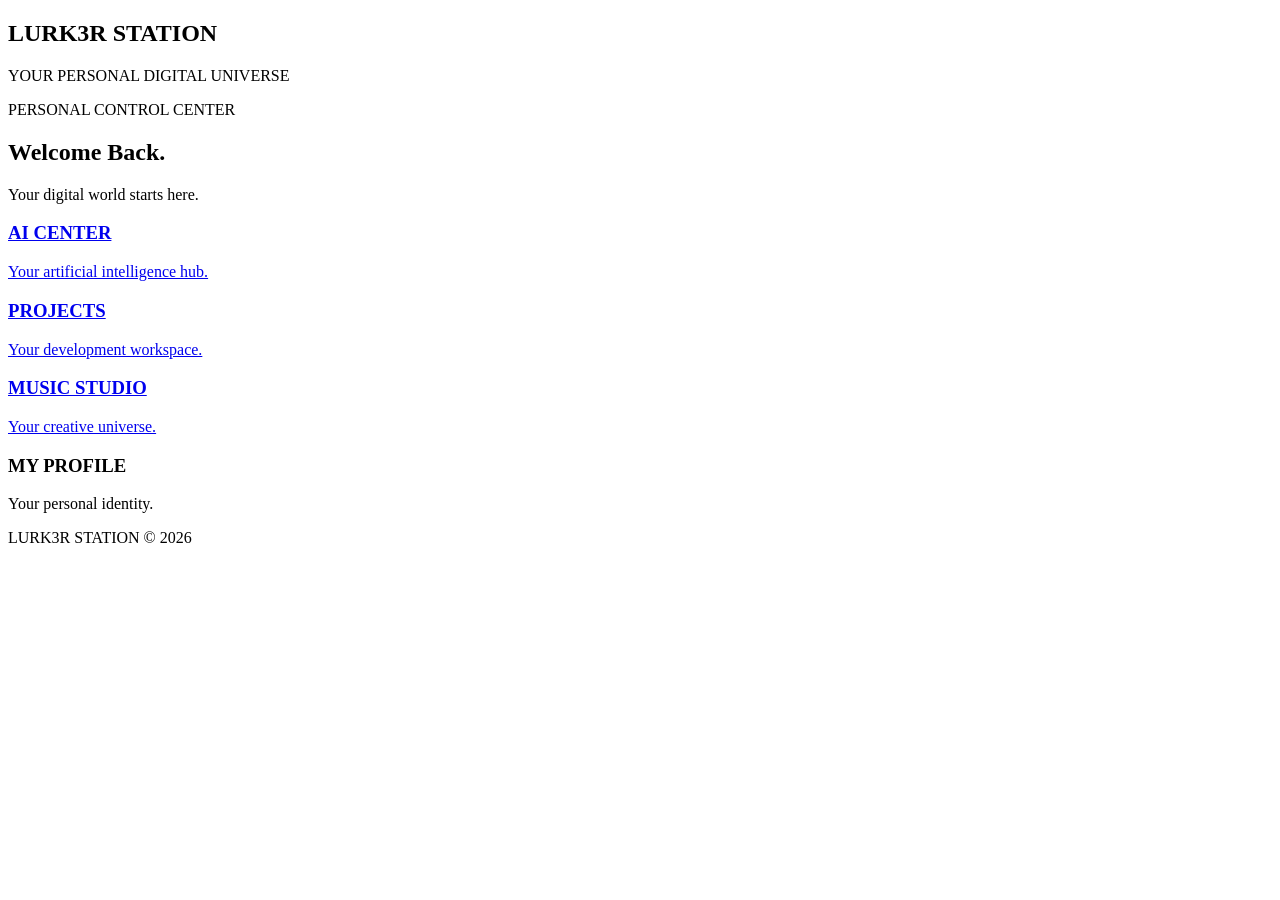
==== index.html @ 80c59806 "create index.html" ====
<!DOCTYPE html>
<html lang="tr">
<head>
  <meta charset="UTF-8">
  <meta name="viewport"
        content="width=device-width, initial-scale=1.0">

  <meta name="theme-color" content="#000000">
  
<meta name="description" content="LURK3R STATION — Yapay zekâ araçları, projeler ve dijital müzik üretimi için kişisel çalışma istasyonu.">
  
  <title>LURK3R STATION</title>

  <link rel="stylesheet" href="css/style.css">
</head>

<body>

  <header class="header">
    <h2>LURK3R <span>STATION</span></h2>
    <p>YOUR PERSONAL DIGITAL UNIVERSE</p>
  </header>

  <main>
    <section class="welcome">
      <p class="label">PERSONAL CONTROL CENTER</p>
      <h1>Welcome Back.</h1>
      <p>Your digital world starts here.</p>
    </section>

    <section class="dashboard">

      <a href="ai.html" class="card">
        <h3>AI CENTER</h3>
        <p>Your artificial intelligence hub.</p>
      </a>

      <a href="projects.html" class="card">
        <h3>PROJECTS</h3>
        <p>Your development workspace.</p>
      </a>

      <a href="music.html" class="card">
        <h3>MUSIC STUDIO</h3>
        <p>Your creative universe.</p>
      </a>

      <div class="card">
        <h3>MY PROFILE</h3>
        <p>Your personal identity.</p>
      </div>

    </section>
  </main>

  <footer>
    LURK3R STATION © 2026
  </footer>

  <script src="js/script.js"></script>

</body>
</html>
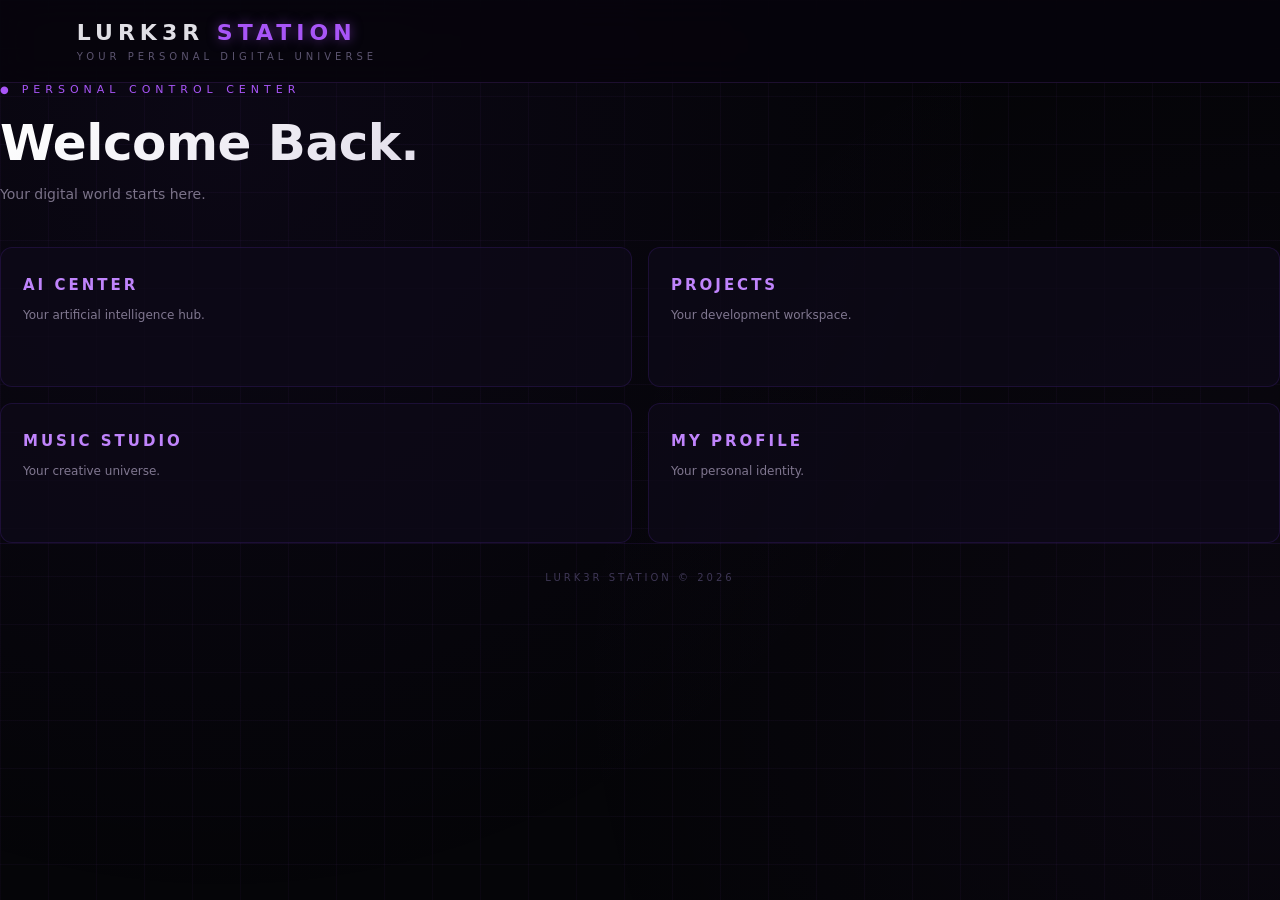
==== commit 50ab9435: "update index.html" ====
--- a/index.html
+++ b/index.html
@@ -2,7 +2,11 @@
 <html lang="tr">
 <head>
   <meta charset="UTF-8">
+      <!-- Google doğrulama -->
+    <meta name="google-site-verification" 
+      content="google-site-verification: google15a9181f4a45ed26.html">
   <meta name="viewport"
+    
         content="width=device-width, initial-scale=1.0">
 
   <meta name="theme-color" content="#000000">
--- a/css/style.css
+++ b/css/style.css
@@ -0,0 +1,1038 @@
+/* ============================================
+   LURK3R STATION — SYSTEM INTERFACE v2.0
+   Deep Cyberpunk / Sci-Fi OS Aesthetic
+============================================ */
+
+
+/* === GLOBAL RESET & BASE === */
+
+* {
+    margin: 0;
+    padding: 0;
+    box-sizing: border-box;
+}
+
+body {
+    background: #050508;
+    color: #e0dfe5;
+    font-family: 'Segoe UI', system-ui, -apple-system, Arial, sans-serif;
+    min-height: 100vh;
+    position: relative;
+    overflow-x: hidden;
+}
+
+
+/* Ambient Grid Background */
+
+body::before {
+    content: '';
+    position: fixed;
+    inset: 0;
+    background-image:
+        linear-gradient(rgba(168, 85, 247, 0.04) 1px, transparent 1px),
+        linear-gradient(90deg, rgba(168, 85, 247, 0.04) 1px, transparent 1px);
+    background-size: 48px 48px;
+    pointer-events: none;
+    z-index: 0;
+}
+
+
+/* Ambient Glow Orbs */
+
+body::after {
+    content: '';
+    position: fixed;
+    top: -30%;
+    left: -20%;
+    width: 150%;
+    height: 150%;
+    background:
+        radial-gradient(circle at 25% 30%, rgba(124, 58, 237, 0.06) 0%, transparent 45%),
+        radial-gradient(circle at 80% 70%, rgba(168, 85, 247, 0.04) 0%, transparent 40%);
+    pointer-events: none;
+    z-index: 0;
+    animation: ambientFloat 20s ease-in-out infinite alternate;
+}
+
+@keyframes ambientFloat {
+    0% { transform: translate(0, 0); }
+    100% { transform: translate(-2%, 1%); }
+}
+
+
+/* Ensure content sits above background layers */
+
+header, main, footer {
+    position: relative;
+    z-index: 1;
+}
+
+
+/* ============================================
+   HEADER — Operating System Status Bar
+============================================ */
+
+.header {
+    padding: 20px 6%;
+    border-bottom: 1px solid rgba(168, 85, 247, 0.15);
+    background: rgba(6, 4, 12, 0.85);
+    backdrop-filter: blur(16px);
+    -webkit-backdrop-filter: blur(16px);
+}
+
+.header h2 {
+    font-size: 22px;
+    letter-spacing: 5px;
+    font-weight: 600;
+    text-transform: uppercase;
+}
+
+.header h2 span {
+    color: #a855f7;
+    text-shadow: 0 0 12px rgba(168, 85, 247, 0.5);
+}
+
+.header p {
+    color: #5c5570;
+    font-size: 10px;
+    letter-spacing: 4px;
+    margin-top: 6px;
+}
+
+
+/* ============================================
+   WELCOME SECTION
+============================================ */
+
+.welcome {
+    margin-bottom: 45px;
+}
+
+.welcome .label {
+    color: #a855f7;
+    font-size: 11px;
+    letter-spacing: 5px;
+    margin-bottom: 18px;
+}
+
+.welcome .label::before {
+    content: '●';
+    display: inline-block;
+    margin-right: 8px;
+    color: #a855f7;
+    font-size: 10px;
+    animation: pulseGlow 2s ease-in-out infinite;
+}
+
+@keyframes pulseGlow {
+    0%, 100% { opacity: 1; }
+    50% { opacity: 0.4; }
+}
+
+.welcome h1 {
+    font-size: clamp(32px, 6vw, 50px);
+    margin-bottom: 14px;
+    font-weight: 700;
+    letter-spacing: -0.5px;
+    background: linear-gradient(135deg, #ffffff 0%, #b0a5c8 100%);
+    -webkit-background-clip: text;
+    -webkit-text-fill-color: transparent;
+    background-clip: text;
+}
+
+.welcome > p:last-child {
+    color: #7a7288;
+    font-size: 14px;
+}
+
+
+/* ============================================
+   DASHBOARD — Control Panel Cards
+============================================ */
+
+.dashboard {
+    display: grid;
+    grid-template-columns: repeat(2, 1fr);
+    gap: 16px;
+}
+
+.card {
+    position: relative;
+    z-index: 1;
+    transform: none;
+    transition: border-color 0.3s ease, box-shadow 0.3s ease, transform 0.25s ease;
+
+    background: rgba(14, 10, 24, 0.75);
+    border: 1px solid rgba(124, 58, 237, 0.15);
+    border-radius: 12px;
+    padding: 28px 22px;
+    min-height: 140px;
+
+    cursor: pointer;
+
+    -webkit-tap-highlight-color: transparent;
+    outline: none;
+    -webkit-user-select: none;
+    user-select: none;
+
+    overflow: hidden;
+}
+
+
+/* Top-edge accent line */
+
+.card::before {
+    content: '';
+    position: absolute;
+    top: 0;
+    left: 0;
+    right: 0;
+    height: 1px;
+    background: linear-gradient(90deg, transparent, rgba(168, 85, 247, 0.3), transparent);
+    opacity: 0;
+    transition: opacity 0.3s ease;
+}
+
+.card:hover {
+    border-color: rgba(168, 85, 247, 0.5);
+    box-shadow:
+        0 0 20px rgba(168, 85, 247, 0.12),
+        0 4px 24px rgba(0, 0, 0, 0.4);
+    transform: translateY(-3px);
+}
+
+.card:hover::before {
+    opacity: 1;
+}
+
+.card:focus,
+.card:focus-visible,
+.card:active {
+    outline: none;
+    border-color: rgba(168, 85, 247, 0.5);
+    box-shadow:
+        0 0 15px rgba(168, 85, 247, 0.2),
+        0 0 35px rgba(168, 85, 247, 0.08);
+}
+
+a.card {
+    display: block;
+    text-decoration: none;
+    color: inherit;
+}
+
+.card h3 {
+    color: #c084fc;
+    font-size: 15px;
+    letter-spacing: 3px;
+    margin-bottom: 12px;
+    font-weight: 600;
+}
+
+.card p {
+    color: #807790;
+    font-size: 12px;
+    line-height: 1.6;
+}
+
+
+/* ============================================
+   AI PAGE — Terminal Interface
+============================================ */
+
+.ai-container {
+    max-width: 900px;
+    margin: auto;
+    padding: 30px 5%;
+}
+
+.back-link {
+    color: #a855f7;
+    text-decoration: none;
+    font-size: 12px;
+    letter-spacing: 2px;
+    display: inline-flex;
+    align-items: center;
+    gap: 8px;
+    transition: color 0.2s ease, text-shadow 0.2s ease;
+}
+
+.back-link:hover {
+    color: #c8a0ff;
+    text-shadow: 0 0 8px rgba(168, 85, 247, 0.4);
+}
+
+
+/* Welcome / Orb Section */
+
+.ai-welcome {
+    text-align: center;
+    padding: 30px 0 25px;
+}
+
+.ai-orb {
+    width: 70px;
+    height: 70px;
+    margin: 0 auto 18px;
+    display: grid;
+    place-items: center;
+    border-radius: 50%;
+    border: 2px solid rgba(168, 85, 247, 0.35);
+    color: #d8b4fe;
+    font-size: 20px;
+    font-weight: bold;
+    box-shadow:
+        0 0 25px rgba(168, 85, 247, 0.15),
+        inset 0 0 12px rgba(168, 85, 247, 0.1);
+    animation: orbPulse 3s ease-in-out infinite;
+}
+
+@keyframes orbPulse {
+    0%, 100% {
+        box-shadow: 0 0 25px rgba(168, 85, 247, 0.15), inset 0 0 12px rgba(168, 85, 247, 0.1);
+        border-color: rgba(168, 85, 247, 0.35);
+    }
+    50% {
+        box-shadow: 0 0 35px rgba(168, 85, 247, 0.25), inset 0 0 18px rgba(168, 85, 247, 0.15);
+        border-color: rgba(168, 85, 247, 0.55);
+    }
+}
+
+.ai-welcome h1 {
+    font-size: 28px;
+    letter-spacing: 5px;
+    margin: 10px 0;
+    color: #eee;
+    font-weight: 700;
+}
+
+.ai-welcome > p:last-child {
+    color: #7a7288;
+    font-size: 13px;
+}
+
+.ai-welcome .label {
+    color: #7c3aed;
+    font-size: 10px;
+    letter-spacing: 4px;
+    margin-bottom: 12px;
+}
+
+
+/* Chat Box — Glassmorphism Terminal */
+
+.chat-box {
+    background: rgba(10, 7, 18, 0.8);
+    border: 1px solid rgba(124, 58, 237, 0.15);
+    border-radius: 12px;
+    overflow: hidden;
+    backdrop-filter: blur(12px);
+    -webkit-backdrop-filter: blur(12px);
+}
+
+.chat-header {
+    padding: 16px 20px;
+    display: flex;
+    justify-content: space-between;
+    align-items: center;
+    flex-wrap: wrap;
+    gap: 10px;
+    border-bottom: 1px solid rgba(124, 58, 237, 0.15);
+    font-size: 11px;
+    letter-spacing: 2px;
+    background: rgba(8, 5, 15, 0.5);
+}
+
+.online {
+    color: #a855f7;
+    display: inline-flex;
+    align-items: center;
+    gap: 6px;
+}
+
+.online::before {
+    content: '';
+    display: inline-block;
+    width: 6px;
+    height: 6px;
+    background: #a855f7;
+    border-radius: 50%;
+    box-shadow: 0 0 8px rgba(168, 85, 247, 0.7);
+    animation: pulseGlow 2s ease-in-out infinite;
+}
+
+
+/* Action Buttons (Clear / Export / New Chat) */
+
+.clear-chat-button {
+    padding: 6px 12px;
+    border: 1px solid rgba(168, 85, 247, 0.25);
+    border-radius: 6px;
+    background: rgba(168, 85, 247, 0.06);
+    color: #c084fc;
+    font-size: 10px;
+    letter-spacing: 1px;
+    cursor: pointer;
+    transition: all 0.2s ease;
+    -webkit-tap-highlight-color: transparent;
+    outline: none;
+    user-select: none;
+    font-family: inherit;
+}
+
+.clear-chat-button:hover {
+    border-color: rgba(168, 85, 247, 0.5);
+    background: rgba(168, 85, 247, 0.12);
+    box-shadow: 0 0 12px rgba(168, 85, 247, 0.15);
+}
+
+
+/* Chat Content Area */
+
+.chat-content {
+    min-height: 200px;
+    padding: 20px;
+    display: flex;
+    flex-direction: column;
+    gap: 12px;
+}
+
+
+/* Messages */
+
+.ai-message {
+    background: rgba(18, 14, 30, 0.7);
+    border: 1px solid rgba(124, 58, 237, 0.12);
+    border-radius: 10px;
+    padding: 16px;
+    max-width: 92%;
+    transition: border-color 0.2s ease;
+}
+
+.user-message {
+    align-self: flex-end;
+    background: rgba(124, 58, 237, 0.08);
+    border-color: rgba(168, 85, 247, 0.18);
+}
+
+.ai-message strong, .user-message strong {
+    color: #a855f7;
+    font-size: 11px;
+    letter-spacing: 1px;
+    display: block;
+    margin-bottom: 6px;
+    text-transform: uppercase;
+}
+
+.ai-message p, .user-message p {
+    color: #c0b7cc;
+    font-size: 13px;
+    line-height: 1.7;
+    margin-top: 4px;
+}
+
+
+/* Loading Indicator */
+
+.ai-loading {
+    color: #6b6380;
+    font-size: 12px;
+    font-style: italic;
+    padding: 6px 0;
+}
+
+
+/* Chat Input Area */
+
+.chat-input {
+    display: flex;
+    gap: 8px;
+    padding: 14px 16px;
+    border-top: 1px solid rgba(124, 58, 237, 0.12);
+    background: rgba(6, 4, 12, 0.5);
+}
+
+.chat-input input {
+    flex: 1;
+    min-width: 0;
+    padding: 12px 16px;
+    border-radius: 8px;
+    border: 1px solid rgba(124, 58, 237, 0.18);
+    background: rgba(8, 5, 16, 0.7);
+    color: #e0dfe5;
+    font-size: 13px;
+    outline: none;
+    transition: border-color 0.2s ease, box-shadow 0.2s ease;
+    font-family: inherit;
+}
+
+.chat-input input:focus {
+    border-color: rgba(168, 85, 247, 0.45);
+    box-shadow: 0 0 10px rgba(168, 85, 247, 0.1);
+}
+
+.chat-input input::placeholder {
+    color: #504860;
+}
+
+.chat-input button {
+    width: 46px;
+    height: 46px;
+    border: none;
+    border-radius: 8px;
+    background: linear-gradient(135deg, #7e22ce, #6b21a8);
+    color: white;
+    font-size: 20px;
+    cursor: pointer;
+    transition: all 0.2s ease;
+    -webkit-tap-highlight-color: transparent;
+}
+
+.chat-input button:hover {
+    background: linear-gradient(135deg, #8b3ae0, #7c3aed);
+    box-shadow: 0 0 14px rgba(168, 85, 247, 0.3);
+}
+
+.chat-input button:disabled {
+    opacity: 0.35;
+    cursor: not-allowed;
+}
+
+
+/* API Notice */
+
+.api-notice {
+    text-align: center;
+    color: #4e4660;
+    font-size: 10px;
+    letter-spacing: 2px;
+    padding: 10px;
+    background: rgba(6, 4, 12, 0.4);
+}
+
+
+/* ============================================
+   MEMORY PANEL — Unified Control Panel
+============================================ */
+
+.memory-panel {
+    margin-top: 25px;
+    padding: 20px;
+    background: rgba(12, 8, 22, 0.7);
+    border: 1px solid rgba(124, 58, 237, 0.12);
+    border-radius: 12px;
+    backdrop-filter: blur(10px);
+    -webkit-backdrop-filter: blur(10px);
+}
+
+.memory-header {
+    display: flex;
+    align-items: center;
+    justify-content: space-between;
+    gap: 15px;
+    padding-bottom: 16px;
+    border-bottom: 1px solid rgba(124, 58, 237, 0.12);
+}
+
+.memory-label {
+    color: #7c3aed;
+    font-size: 10px;
+    letter-spacing: 3px;
+    margin-bottom: 8px;
+}
+
+.memory-header h2 {
+    color: #eee;
+    font-size: 16px;
+    letter-spacing: 3px;
+    font-weight: 600;
+}
+
+.memory-refresh {
+    width: 38px;
+    height: 38px;
+    border: 1px solid rgba(168, 85, 247, 0.25);
+    border-radius: 8px;
+    background: rgba(168, 85, 247, 0.06);
+    color: #c084fc;
+    font-size: 18px;
+    cursor: pointer;
+    transition: all 0.2s ease;
+    -webkit-tap-highlight-color: transparent;
+    outline: none;
+    font-family: inherit;
+}
+
+.memory-refresh:hover {
+    border-color: rgba(168, 85, 247, 0.5);
+    background: rgba(168, 85, 247, 0.12);
+    box-shadow: 0 0 12px rgba(168, 85, 247, 0.15);
+}
+
+.memory-toolbar {
+    display: flex;
+    align-items: center;
+    justify-content: space-between;
+    flex-wrap: wrap;
+    gap: 12px;
+    padding: 14px 0;
+}
+
+.memory-toolbar select {
+    flex: 1;
+    min-width: 0;
+    max-width: 100%;
+    padding: 10px 12px;
+    background: rgba(8, 5, 16, 0.7);
+    color: #c084fc;
+    border: 1px solid rgba(124, 58, 237, 0.18);
+    border-radius: 8px;
+    font-size: 11px;
+    outline: none;
+    cursor: pointer;
+    transition: border-color 0.2s ease;
+    font-family: inherit;
+}
+
+.memory-toolbar select:focus {
+    border-color: rgba(168, 85, 247, 0.45);
+}
+
+#memoryCount {
+    color: #5c5570;
+    font-size: 10px;
+    letter-spacing: 1px;
+    white-space: nowrap;
+}
+
+.memory-list {
+    display: flex;
+    flex-direction: column;
+    gap: 10px;
+}
+
+.memory-item {
+    padding: 14px;
+    background: rgba(10, 7, 18, 0.5);
+    border: 1px solid rgba(124, 58, 237, 0.1);
+    border-radius: 8px;
+    transition: border-color 0.2s ease;
+}
+
+.memory-item:hover {
+    border-color: rgba(168, 85, 247, 0.25);
+}
+
+.memory-item-top {
+    display: flex;
+    justify-content: space-between;
+    align-items: center;
+    gap: 10px;
+    margin-bottom: 10px;
+}
+
+.memory-category {
+    color: #a855f7;
+    font-size: 10px;
+    letter-spacing: 2px;
+    text-transform: uppercase;
+}
+
+.memory-item p {
+    color: #b0a8bd;
+    font-size: 13px;
+    line-height: 1.6;
+    overflow-wrap: anywhere;
+    margin-bottom: 12px;
+}
+
+.memory-actions {
+    display: flex;
+    flex-wrap: wrap;
+    gap: 6px;
+}
+
+.memory-actions button {
+    padding: 7px 12px;
+    border: 1px solid rgba(168, 85, 247, 0.22);
+    border-radius: 6px;
+    background: rgba(168, 85, 247, 0.05);
+    color: #c084fc;
+    font-size: 10px;
+    letter-spacing: 1px;
+    cursor: pointer;
+    transition: all 0.2s ease;
+    -webkit-tap-highlight-color: transparent;
+    outline: none;
+    font-family: inherit;
+}
+
+.memory-actions button:hover {
+    border-color: rgba(168, 85, 247, 0.45);
+    background: rgba(168, 85, 247, 0.1);
+}
+
+.memory-actions .memory-delete {
+    color: #fca5a5;
+    border-color: rgba(180, 50, 50, 0.25);
+    background: rgba(180, 50, 50, 0.06);
+}
+
+.memory-actions .memory-delete:hover {
+    border-color: rgba(180, 50, 50, 0.45);
+    background: rgba(180, 50, 50, 0.12);
+}
+
+.memory-empty {
+    padding: 20px 10px;
+    color: #4e4660;
+    text-align: center;
+    font-size: 11px;
+    letter-spacing: 1px;
+}
+
+.memory-footer {
+    margin-top: 14px;
+    padding-top: 14px;
+    border-top: 1px solid rgba(124, 58, 237, 0.1);
+}
+
+.memory-clear {
+    width: 100%;
+    padding: 12px;
+    border: 1px solid rgba(180, 50, 50, 0.25);
+    border-radius: 8px;
+    background: rgba(180, 50, 50, 0.06);
+    color: #fca5a5;
+    font-size: 11px;
+    letter-spacing: 2px;
+    cursor: pointer;
+    transition: all 0.2s ease;
+    -webkit-tap-highlight-color: transparent;
+    outline: none;
+    font-family: inherit;
+}
+
+.memory-clear:hover {
+    border-color: rgba(180, 50, 50, 0.45);
+    background: rgba(180, 50, 50, 0.12);
+}
+
+.memory-notice {
+    margin-top: 10px;
+    color: #4e4660;
+    text-align: center;
+    font-size: 10px;
+    letter-spacing: 1px;
+}
+
+.memory-edit-area {
+    width: 100%;
+    min-height: 90px;
+    padding: 12px;
+    margin-bottom: 10px;
+    resize: vertical;
+    background: rgba(8, 5, 16, 0.7);
+    color: #e0dfe5;
+    border: 1px solid rgba(168, 85, 247, 0.25);
+    border-radius: 8px;
+    font-family: inherit;
+    font-size: 13px;
+    line-height: 1.6;
+    outline: none;
+    transition: border-color 0.2s ease;
+}
+
+.memory-edit-area:focus {
+    border-color: rgba(168, 85, 247, 0.5);
+}
+
+.memory-category-select {
+    width: 100%;
+    padding: 10px 12px;
+    margin-bottom: 10px;
+    background: rgba(8, 5, 16, 0.7);
+    color: #c084fc;
+    border: 1px solid rgba(124, 58, 237, 0.18);
+    border-radius: 8px;
+    font-size: 11px;
+    outline: none;
+    cursor: pointer;
+    font-family: inherit;
+}
+
+
+/* ============================================
+   ARCHIVE PANEL — Unified Control Panel
+============================================ */
+
+.archive-panel {
+    margin-top: 25px;
+    padding: 20px;
+    background: rgba(12, 8, 22, 0.7);
+    border: 1px solid rgba(124, 58, 237, 0.12);
+    border-radius: 12px;
+    backdrop-filter: blur(10px);
+    -webkit-backdrop-filter: blur(10px);
+}
+
+.archive-header {
+    display: flex;
+    align-items: center;
+    justify-content: space-between;
+    gap: 12px;
+    padding-bottom: 14px;
+    border-bottom: 1px solid rgba(124, 58, 237, 0.12);
+}
+
+.archive-header h2 {
+    color: #eee;
+    font-size: 16px;
+    margin: 0;
+    letter-spacing: 3px;
+    font-weight: 600;
+}
+
+.archive-toolbar {
+    margin: 12px 0 8px;
+    color: #7c3aed;
+    font-size: 11px;
+    letter-spacing: 1px;
+    display: flex;
+    align-items: center;
+    justify-content: space-between;
+    flex-wrap: wrap;
+    gap: 10px;
+}
+
+.archive-list {
+    display: flex;
+    flex-direction: column;
+    gap: 10px;
+}
+
+.archive-item {
+    padding: 14px;
+    background: rgba(10, 7, 18, 0.5);
+    border: 1px solid rgba(124, 58, 237, 0.1);
+    border-radius: 8px;
+    transition: border-color 0.2s ease;
+}
+
+.archive-item:hover {
+    border-color: rgba(168, 85, 247, 0.25);
+}
+
+.archive-item-top {
+    display: flex;
+    justify-content: space-between;
+    align-items: center;
+    gap: 10px;
+    flex-wrap: wrap;
+}
+
+.archive-item-title {
+    color: #c084fc;
+    font-size: 13px;
+    font-weight: 600;
+}
+
+.archive-meta {
+    margin-top: 6px;
+    color: #5c5570;
+    font-size: 10px;
+}
+
+.archive-actions {
+    display: flex;
+    gap: 6px;
+    margin-top: 10px;
+}
+
+.archive-actions button {
+    padding: 6px 11px;
+    border: 1px solid rgba(168, 85, 247, 0.22);
+    border-radius: 6px;
+    background: rgba(168, 85, 247, 0.05);
+    color: #c084fc;
+    font-size: 10px;
+    letter-spacing: 1px;
+    cursor: pointer;
+    transition: all 0.2s ease;
+    -webkit-tap-highlight-color: transparent;
+    outline: none;
+    font-family: inherit;
+}
+
+.archive-actions button:hover {
+    border-color: rgba(168, 85, 247, 0.45);
+    background: rgba(168, 85, 247, 0.1);
+}
+
+.archive-actions .archive-delete {
+    border-color: rgba(180, 50, 50, 0.25);
+    color: #fca5a5;
+    background: rgba(180, 50, 50, 0.06);
+}
+
+.archive-actions .archive-delete:hover {
+    border-color: rgba(180, 50, 50, 0.45);
+    background: rgba(180, 50, 50, 0.12);
+}
+
+.archive-empty {
+    color: #4e4660;
+    font-size: 11px;
+    text-align: center;
+    padding: 18px 5px;
+    letter-spacing: 1px;
+}
+
+#archiveSearch {
+    width: 100%;
+    box-sizing: border-box;
+    padding: 11px 14px;
+    background: rgba(8, 5, 16, 0.7);
+    border: 1px solid rgba(124, 58, 237, 0.18);
+    border-radius: 8px;
+    outline: none;
+    color: #e0dfe5;
+    font-size: 12px;
+    transition: border-color 0.2s ease, box-shadow 0.2s ease;
+    font-family: inherit;
+}
+
+#archiveSearch:focus {
+    border-color: rgba(168, 85, 247, 0.45);
+    box-shadow: 0 0 8px rgba(168, 85, 247, 0.1);
+}
+
+#archiveSearch::placeholder {
+    color: #4e4660;
+}
+
+
+/* ============================================
+   FOOTER
+============================================ */
+
+footer {
+    text-align: center;
+    padding: 28px 15px;
+    border-top: 1px solid rgba(124, 58, 237, 0.1);
+    color: #3e3755;
+    font-size: 10px;
+    letter-spacing: 3px;
+}
+
+
+/* ============================================
+   RESPONSIVE — Mobile First Optimization
+============================================ */
+
+@media (max-width: 600px) {
+
+    .header {
+        padding: 16px 5%;
+    }
+
+    .header h2 {
+        font-size: 18px;
+        letter-spacing: 4px;
+    }
+
+    main {
+        padding: 30px 5%;
+    }
+
+    .dashboard {
+        grid-template-columns: 1fr;
+        gap: 14px;
+    }
+
+    .card {
+        min-height: 120px;
+        padding: 24px 20px;
+    }
+
+    .chat-header {
+        padding: 14px 16px;
+        flex-direction: column;
+        align-items: flex-start;
+    }
+
+    .chat-content {
+        min-height: 180px;
+        padding: 16px;
+    }
+
+    .ai-message, .user-message {
+        max-width: 100%;
+        padding: 14px;
+    }
+
+    .memory-panel, .archive-panel {
+        padding: 16px;
+    }
+
+    .memory-header, .archive-header {
+        flex-direction: column;
+        align-items: flex-start;
+    }
+
+    .memory-header h2, .archive-header h2 {
+        font-size: 14px;
+    }
+
+    .memory-toolbar, .archive-toolbar {
+        flex-direction: column;
+        align-items: stretch;
+    }
+}
+
+/* ACCESSIBILITY — Focus Indicators */
+
+button:focus-visible,
+a:focus-visible,
+input:focus-visible,
+textarea:focus-visible,
+select:focus-visible {
+    outline: 2px solid #a855f7;
+    outline-offset: 4px;
+    border-radius: 6px;
+}
+
+/* Reduced Motion Support */
+
+@media (prefers-reduced-motion: reduce) {
+    *,
+    *::before,
+    *::after {
+        scroll-behavior: auto !important;
+        animation-duration: 0.01ms !important;
+        animation-iteration-count: 1 !important;
+        transition-duration: 0.01ms !important;
+    }
+}
+
+/* MOBILE OVERFLOW PROTECTION */
+
+html,
+body {
+    width: 100%;
+    max-width: 100%;
+    overflow-x: hidden;
+}
+
+img,
+video,
+iframe {
+    max-width: 100%;
+}
+
+input,
+textarea,
+select,
+button {
+    max-width: 100%;
+}
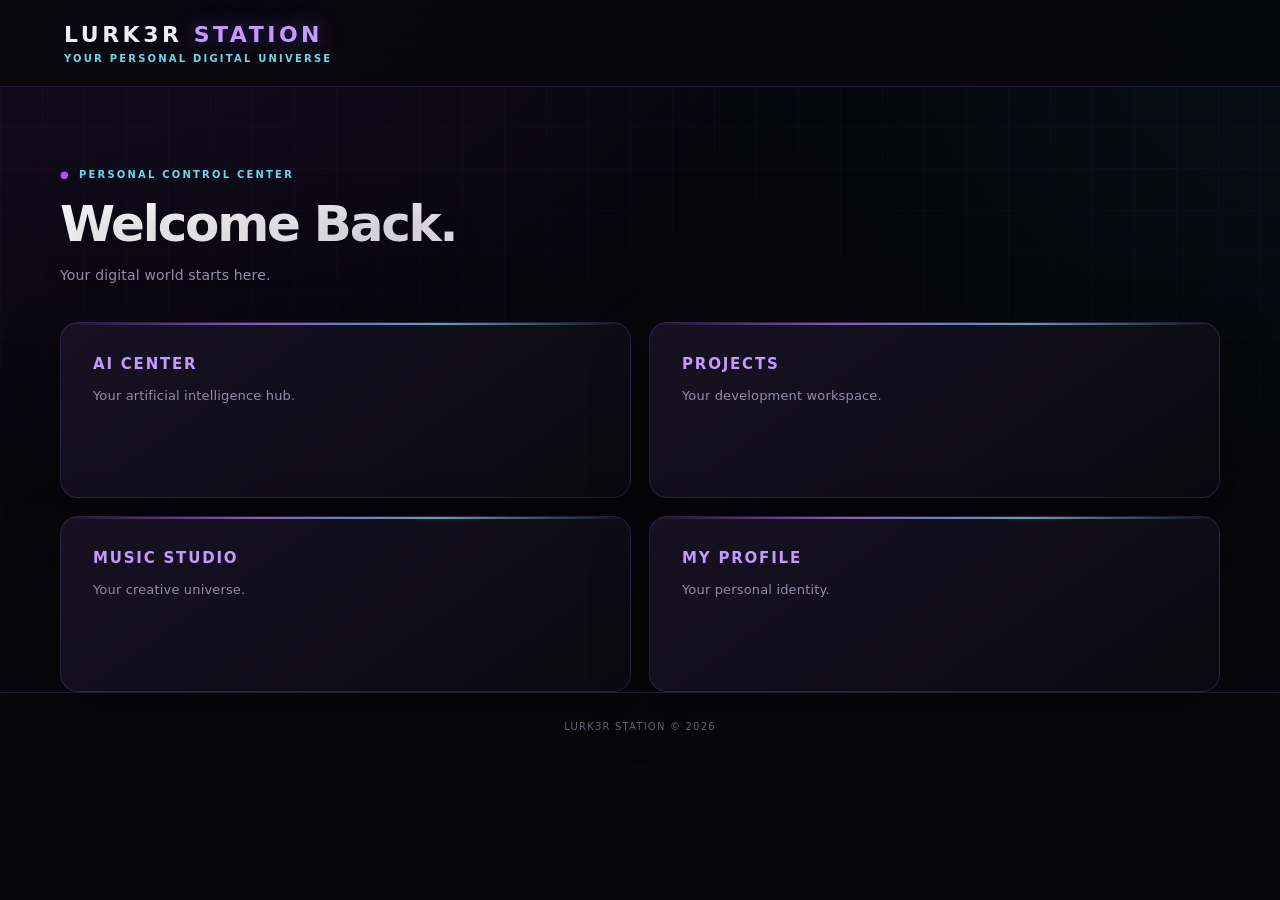
==== commit 35afe37f: "Add files via upload" ====
--- a/index.html
+++ b/index.html
@@ -2,66 +2,33 @@
 <html lang="tr">
 <head>
   <meta charset="UTF-8">
-      <!-- Google doğrulama -->
-    <meta name="google-site-verification" 
-      content="google-site-verification: google15a9181f4a45ed26.html">
-  <meta name="viewport"
-    
-        content="width=device-width, initial-scale=1.0">
-
+  <meta name="google-site-verification" content="R8AyTdS2EEDeDUGbWUpicQ2uSa5Exo9_zeVNmCHmRQ0" />
+  <meta name="viewport" content="width=device-width, initial-scale=1.0">
   <meta name="theme-color" content="#000000">
-  
-<meta name="description" content="LURK3R STATION — Yapay zekâ araçları, projeler ve dijital müzik üretimi için kişisel çalışma istasyonu.">
-  
+  <meta name="description" content="LURK3R STATION — Yapay zekâ araçları, projeler ve dijital müzik üretimi için kişisel çalışma istasyonu.">
   <title>LURK3R STATION</title>
-
   <link rel="stylesheet" href="css/style.css">
+  <link rel="stylesheet" href="css/design-system.css">
 </head>
-
 <body>
-
   <header class="header">
     <h2>LURK3R <span>STATION</span></h2>
     <p>YOUR PERSONAL DIGITAL UNIVERSE</p>
   </header>
-
   <main>
     <section class="welcome">
       <p class="label">PERSONAL CONTROL CENTER</p>
       <h1>Welcome Back.</h1>
       <p>Your digital world starts here.</p>
     </section>
-
     <section class="dashboard">
-
-      <a href="ai.html" class="card">
-        <h3>AI CENTER</h3>
-        <p>Your artificial intelligence hub.</p>
-      </a>
-
-      <a href="projects.html" class="card">
-        <h3>PROJECTS</h3>
-        <p>Your development workspace.</p>
-      </a>
-
-      <a href="music.html" class="card">
-        <h3>MUSIC STUDIO</h3>
-        <p>Your creative universe.</p>
-      </a>
-
-      <div class="card">
-        <h3>MY PROFILE</h3>
-        <p>Your personal identity.</p>
-      </div>
-
+      <a href="ai.html" class="card"><h3>AI CENTER</h3><p>Your artificial intelligence hub.</p></a>
+      <a href="projects.html" class="card"><h3>PROJECTS</h3><p>Your development workspace.</p></a>
+      <a href="music.html" class="card"><h3>MUSIC STUDIO</h3><p>Your creative universe.</p></a>
+      <div class="card"><h3>MY PROFILE</h3><p>Your personal identity.</p></div>
     </section>
   </main>
-
-  <footer>
-    LURK3R STATION © 2026
-  </footer>
-
+  <footer>LURK3R STATION © 2026</footer>
   <script src="js/script.js"></script>
-
 </body>
-</html>+</html>
--- a/css/design-system.css
+++ b/css/design-system.css
@@ -0,0 +1,283 @@
+/* LURK3R STATION — Unified Design System v3.0
+   Shared visual layer. Existing application JavaScript is intentionally untouched. */
+
+:root {
+  color-scheme: dark;
+  --ls-bg: #07070c;
+  --ls-bg-soft: #0b0a12;
+  --ls-panel: rgba(17, 14, 27, .82);
+  --ls-panel-strong: #151020;
+  --ls-panel-hover: #1b1429;
+  --ls-line: rgba(176, 126, 255, .17);
+  --ls-line-strong: rgba(176, 126, 255, .36);
+  --ls-violet: #a970ff;
+  --ls-violet-bright: #c49aff;
+  --ls-cyan: #69d9e8;
+  --ls-text: #f1edf8;
+  --ls-muted: #958ba7;
+  --ls-dim: #655d73;
+  --ls-danger: #ff718c;
+  --ls-radius: 18px;
+  --ls-radius-sm: 12px;
+  --ls-shadow: 0 18px 55px rgba(0, 0, 0, .34);
+  --ls-glow: 0 0 34px rgba(155, 91, 255, .13);
+  --ls-transition: 180ms ease;
+}
+
+* { box-sizing: border-box; }
+
+html { scroll-behavior: smooth; }
+
+body {
+  background-color: var(--ls-bg) !important;
+  color: var(--ls-text);
+  font-family: Inter, ui-sans-serif, system-ui, -apple-system, BlinkMacSystemFont, "Segoe UI", sans-serif !important;
+  letter-spacing: .01em;
+}
+
+body::before {
+  background-image:
+    linear-gradient(rgba(164, 112, 255, .035) 1px, transparent 1px),
+    linear-gradient(90deg, rgba(164, 112, 255, .035) 1px, transparent 1px) !important;
+  background-size: 42px 42px !important;
+  mask-image: linear-gradient(to bottom, black, transparent 92%);
+}
+
+body::after {
+  background:
+    radial-gradient(ellipse at 12% 0%, rgba(125, 67, 205, .17), transparent 42%),
+    radial-gradient(ellipse at 90% 22%, rgba(48, 142, 164, .08), transparent 34%) !important;
+  opacity: .9;
+}
+
+header, main, footer, .app-shell { position: relative; z-index: 1; }
+
+.header, .topbar, .music-header {
+  background: rgba(8, 7, 14, .78) !important;
+  border-color: var(--ls-line) !important;
+  backdrop-filter: blur(22px);
+  -webkit-backdrop-filter: blur(22px);
+}
+
+.header {
+  padding: 22px clamp(20px, 5vw, 76px) !important;
+  border-bottom: 1px solid var(--ls-line) !important;
+}
+
+.header h2, .brand, .music-logo {
+  color: var(--ls-text) !important;
+  font-weight: 800 !important;
+  letter-spacing: .16em !important;
+}
+
+.header h2 span, .brand b, .music-logo span {
+  color: var(--ls-violet-bright) !important;
+  text-shadow: 0 0 22px rgba(169, 112, 255, .42);
+}
+
+.header p, .header .eyebrow, .eyebrow, .label {
+  color: var(--ls-cyan) !important;
+  letter-spacing: .22em !important;
+  font-size: 10px !important;
+  font-weight: 700;
+}
+
+main, .main-content, .music-container {
+  width: min(1160px, calc(100% - 40px));
+  margin-left: auto !important;
+  margin-right: auto !important;
+}
+
+.welcome, .ai-welcome, .page-heading, .music-hero {
+  padding-top: clamp(42px, 7vw, 82px) !important;
+  margin-bottom: 34px !important;
+}
+
+.welcome h1, .ai-welcome h1, .page-heading h1, .music-hero h1 {
+  color: var(--ls-text);
+  letter-spacing: -.045em !important;
+  line-height: 1.04;
+  text-shadow: 0 8px 42px rgba(0, 0, 0, .28);
+}
+
+.welcome > p:last-child, .ai-welcome > p:last-child,
+.page-heading p, .music-hero > p:last-child {
+  color: var(--ls-muted) !important;
+  line-height: 1.7;
+}
+
+.dashboard, .studio-grid, .stats-grid, .projects-grid {
+  gap: 18px !important;
+}
+
+.card, .studio-card, .stat-card, .project-card,
+.chat-box, .memory-panel, .archive-panel, .workspace,
+.modal-content {
+  background: linear-gradient(145deg, rgba(24, 19, 37, .94), rgba(11, 10, 18, .96)) !important;
+  border: 1px solid var(--ls-line) !important;
+  border-radius: var(--ls-radius) !important;
+  box-shadow: var(--ls-shadow);
+  backdrop-filter: blur(16px);
+  -webkit-backdrop-filter: blur(16px);
+}
+
+.card, .studio-card, .project-card {
+  padding: clamp(22px, 3vw, 32px) !important;
+  min-height: 176px;
+  transition: transform var(--ls-transition), border-color var(--ls-transition), box-shadow var(--ls-transition), background var(--ls-transition) !important;
+}
+
+.card::before, .studio-card::before {
+  content: "";
+  position: absolute;
+  inset: 0 0 auto;
+  height: 2px;
+  background: linear-gradient(90deg, transparent, var(--ls-violet), var(--ls-cyan), transparent);
+  opacity: .75;
+}
+
+.card:hover, .studio-card:hover, .project-card:hover {
+  transform: translateY(-5px) !important;
+  border-color: var(--ls-line-strong) !important;
+  box-shadow: var(--ls-shadow), var(--ls-glow) !important;
+  background: linear-gradient(145deg, rgba(35, 25, 53, .98), rgba(13, 12, 22, .98)) !important;
+}
+
+.card h3, .studio-card h2, .project-card h3 {
+  color: var(--ls-violet-bright) !important;
+  font-size: 15px !important;
+  letter-spacing: .12em !important;
+  font-weight: 750 !important;
+}
+
+.card p, .studio-card p, .project-card p {
+  color: var(--ls-muted) !important;
+  line-height: 1.75 !important;
+  font-size: 13px !important;
+}
+
+.card-number, .project-category, .project-status {
+  color: var(--ls-cyan) !important;
+}
+
+.ai-container { max-width: 980px !important; padding-top: 28px !important; }
+
+.back-link, .back-btn {
+  color: var(--ls-violet-bright) !important;
+  font-weight: 700;
+  letter-spacing: .1em !important;
+  transition: color var(--ls-transition);
+}
+.back-link:hover, .back-btn:hover { color: var(--ls-cyan) !important; }
+
+.ai-orb {
+  width: 84px !important;
+  height: 84px !important;
+  border-color: var(--ls-line-strong) !important;
+  color: var(--ls-cyan) !important;
+  background: radial-gradient(circle, rgba(115, 69, 174, .22), rgba(10, 9, 17, .25)) !important;
+  box-shadow: 0 0 46px rgba(143, 91, 255, .2), inset 0 0 22px rgba(105, 217, 232, .08) !important;
+}
+
+.chat-box { overflow: hidden; }
+.chat-header, .memory-header, .archive-header {
+  background: rgba(10, 9, 17, .66) !important;
+  border-color: var(--ls-line) !important;
+}
+.chat-content { min-height: 260px; }
+.ai-message, .memory-item, .archive-item, .task-item, .library-item {
+  background: rgba(9, 8, 15, .62) !important;
+  border: 1px solid var(--ls-line) !important;
+  border-radius: var(--ls-radius-sm) !important;
+}
+.ai-message strong, .user-message strong, .memory-category,
+.archive-item-title { color: var(--ls-cyan) !important; }
+.ai-message p, .user-message p, .memory-item p { color: #d1c9df !important; }
+
+input, textarea, select, .chat-input input,
+.memory-toolbar select, .memory-edit-area,
+.memory-category-select, #projectForm input,
+#projectForm textarea, #projectForm select {
+  background: rgba(6, 6, 12, .88) !important;
+  color: var(--ls-text) !important;
+  border: 1px solid var(--ls-line-strong) !important;
+  border-radius: 10px !important;
+  font: inherit;
+}
+input:focus, textarea:focus, select:focus,
+.chat-input input:focus {
+  border-color: var(--ls-violet) !important;
+  box-shadow: 0 0 0 3px rgba(169, 112, 255, .12) !important;
+  outline: none !important;
+}
+input::placeholder, textarea::placeholder { color: var(--ls-dim) !important; }
+
+button, .primary-btn, .studio-card button, .primary-action,
+.chat-input button, .clear-chat-button, .memory-actions button,
+.project-actions button, .add-task-btn {
+  border-radius: 10px !important;
+  font-family: inherit !important;
+  font-weight: 750 !important;
+  letter-spacing: .08em !important;
+  transition: transform var(--ls-transition), border-color var(--ls-transition),
+              background var(--ls-transition), box-shadow var(--ls-transition) !important;
+}
+.primary-btn, .chat-input button {
+  background: linear-gradient(135deg, #8e52df, #6335a7) !important;
+  border: 1px solid rgba(207, 177, 255, .32) !important;
+  color: #fff !important;
+  box-shadow: 0 8px 24px rgba(111, 61, 180, .22);
+}
+button:hover, .primary-btn:hover, .studio-card button:hover,
+.primary-action:hover, .clear-chat-button:hover {
+  transform: translateY(-2px);
+  border-color: var(--ls-violet-bright) !important;
+  box-shadow: 0 8px 24px rgba(146, 91, 221, .18);
+}
+.clear-chat-button, .memory-actions button, .project-actions button,
+.studio-card button, .primary-action {
+  background: rgba(145, 93, 212, .12) !important;
+  color: var(--ls-violet-bright) !important;
+  border: 1px solid var(--ls-line-strong) !important;
+}
+.memory-actions .memory-delete, .memory-clear, .delete-project {
+  color: var(--ls-danger) !important;
+  border-color: rgba(255, 113, 140, .28) !important;
+}
+
+.online, .system-status { color: var(--ls-cyan) !important; }
+.online::before { background: var(--ls-cyan) !important; box-shadow: 0 0 12px rgba(105, 217, 232, .7) !important; }
+.api-notice, .memory-notice, .footer, footer {
+  color: var(--ls-dim) !important;
+  border-color: var(--ls-line) !important;
+  letter-spacing: .12em;
+}
+.progress-track { background: rgba(255,255,255,.08) !important; height: 7px !important; }
+.progress-fill { background: linear-gradient(90deg, var(--ls-violet), var(--ls-cyan)) !important; }
+
+.modal { background: rgba(2, 2, 6, .78) !important; }
+.modal-content { border-color: var(--ls-line-strong) !important; }
+
+@media (min-width: 900px) {
+  .dashboard { grid-template-columns: repeat(2, minmax(0, 1fr)); }
+  .studio-grid { grid-template-columns: repeat(2, minmax(0, 1fr)); }
+}
+
+@media (max-width: 680px) {
+  .header { padding: 18px 20px !important; }
+  .header h2 { font-size: 18px !important; letter-spacing: .12em !important; }
+  main, .main-content, .music-container { width: min(100% - 28px, 1160px); }
+  .welcome, .ai-welcome, .page-heading, .music-hero { padding-top: 42px !important; }
+  .dashboard, .studio-grid, .stats-grid, .projects-grid { grid-template-columns: 1fr !important; }
+  .card, .studio-card, .project-card { min-height: auto; padding: 23px !important; }
+  .chat-header { justify-content: flex-start !important; }
+  .chat-input { padding: 12px !important; }
+  .chat-input input { min-width: 0; }
+  .memory-panel, .archive-panel, .workspace { padding: 16px !important; }
+  .music-header { padding: 16px !important; }
+  .system-status { font-size: 9px; }
+}
+
+@media (prefers-reduced-motion: reduce) {
+  *, *::before, *::after { animation-duration: .01ms !important; transition-duration: .01ms !important; scroll-behavior: auto !important; }
+}
